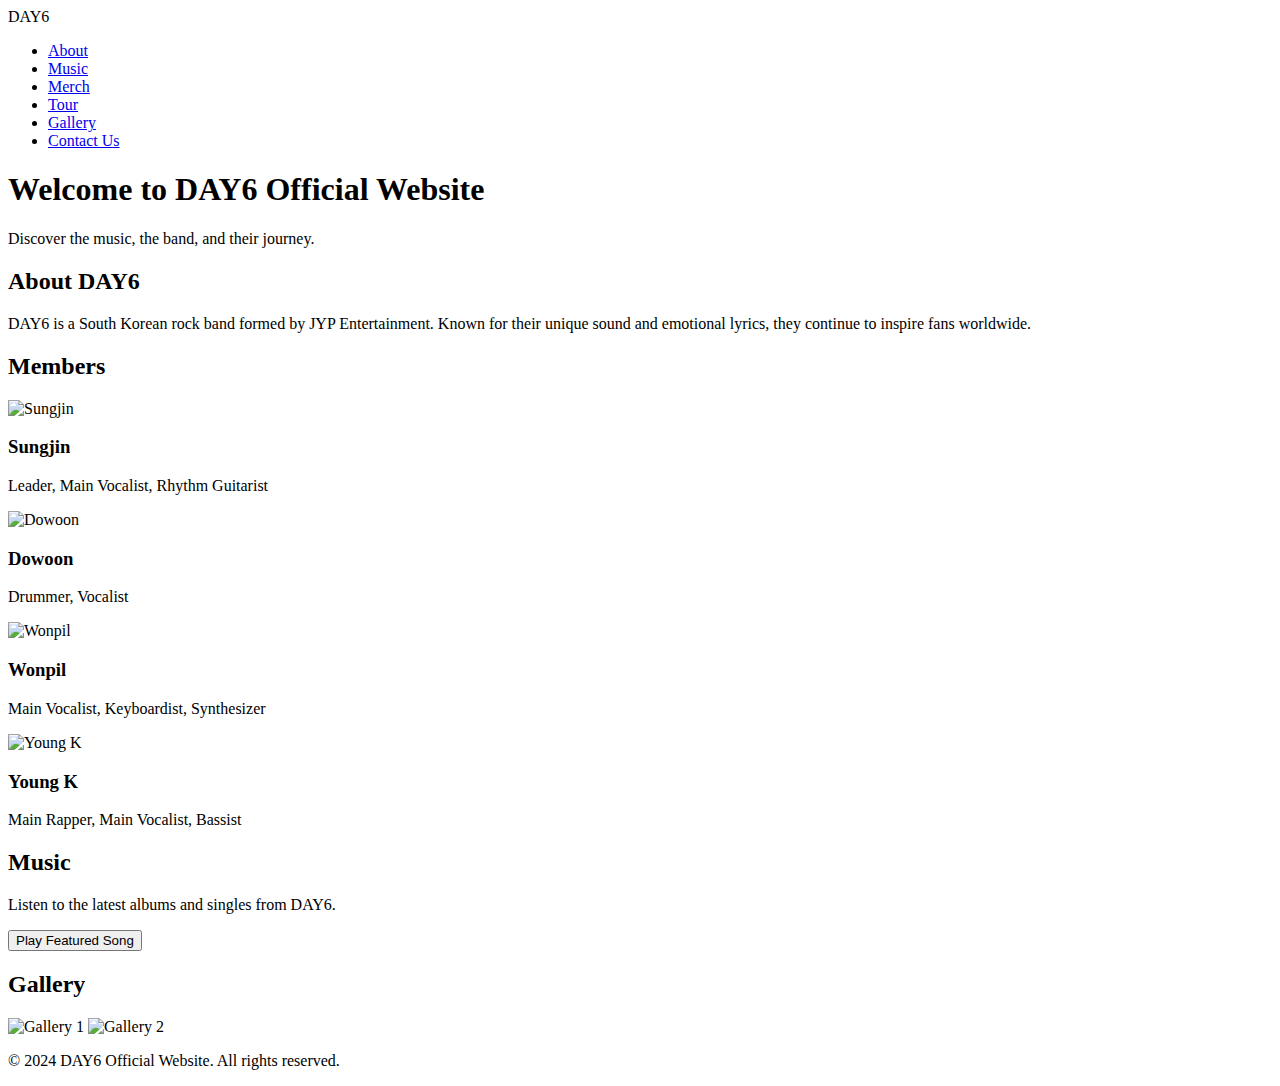
==== index.html @ b238e2af "assg commit" ====
<!DOCTYPE html>
<html lang="en">
<head>
  <meta charset="UTF-8">
  <meta name="viewport" content="width=device-width, initial-scale=1.0">
  <title>DAY6 | Official Website</title>
  <link rel="stylesheet" href="style.css">
</head>
<body>
  <header>
    <div class="logo">DAY6</div>
    <nav>
      <ul class="menu">
        <li><a href="about.html">About</a></li>
        <li><a href="music.html">Music</a></li>
        <li><a href="merch.html">Merch</a></li>
        <li><a href="tour.html">Tour</a></li>
        <li><a href="gallery.html">Gallery</a></li>
        <li><a href="contactUs.html">Contact Us</a></li>
      </ul>
    </nav>
  </header>

  <section class="hero">
    <h1>Welcome to DAY6 Official Website</h1>
    <p>Discover the music, the band, and their journey.</p>
  </section>

  <section id="about">
    <h2>About DAY6</h2>
    <p>DAY6 is a South Korean rock band formed by JYP Entertainment. Known for their unique sound and emotional lyrics, they continue to inspire fans worldwide.</p>
  </section>

  <section id="members">
    <h2>Members</h2>
    <div class="member-grid">
      <div class="member">
        <img src="pics\SUNGJIN-1-900x600.jpg" alt="Sungjin">
        <h3>Sungjin</h3>
        <p>Leader, Main Vocalist, Rhythm Guitarist</p>
      </div>
      <div class="member">
        <img src="pics\DOWOON-1-900x600.jpg" alt="Dowoon">
        <h3>Dowoon</h3>
        <p>Drummer, Vocalist</p>
      </div>  
      <div class="member">
        <img src="pics\WONPIL-1-533x800.jpg" alt="Wonpil">
        <h3>Wonpil</h3>
        <p>Main Vocalist, Keyboardist, Synthesizer</p>
      </div>  
      <div class="member">
        <img src="pics\YOUNG-K-1-533x800.jpg" alt="Young K">
        <h3>Young K</h3>
        <p>Main Rapper, Main Vocalist, Bassist</p>
      </div>  
    </div>
  </section>

  <section id="music">
    <h2>Music</h2>
    <p>Listen to the latest albums and singles from DAY6.</p>
    <button id="playMusic">Play Featured Song</button>
  </section>

  <section id="gallery">
    <h2>Gallery</h2>
    <div class="gallery-grid">
      <img src="image1.jpg" alt="Gallery 1">
      <img src="image2.jpg" alt="Gallery 2">
      <!-- Add more images as needed -->
    </div>
  </section>

  <footer>
    <p>&copy; 2024 DAY6 Official Website. All rights reserved.</p>
  </footer>

  <script src="script.js"></script>
</body>
</html>
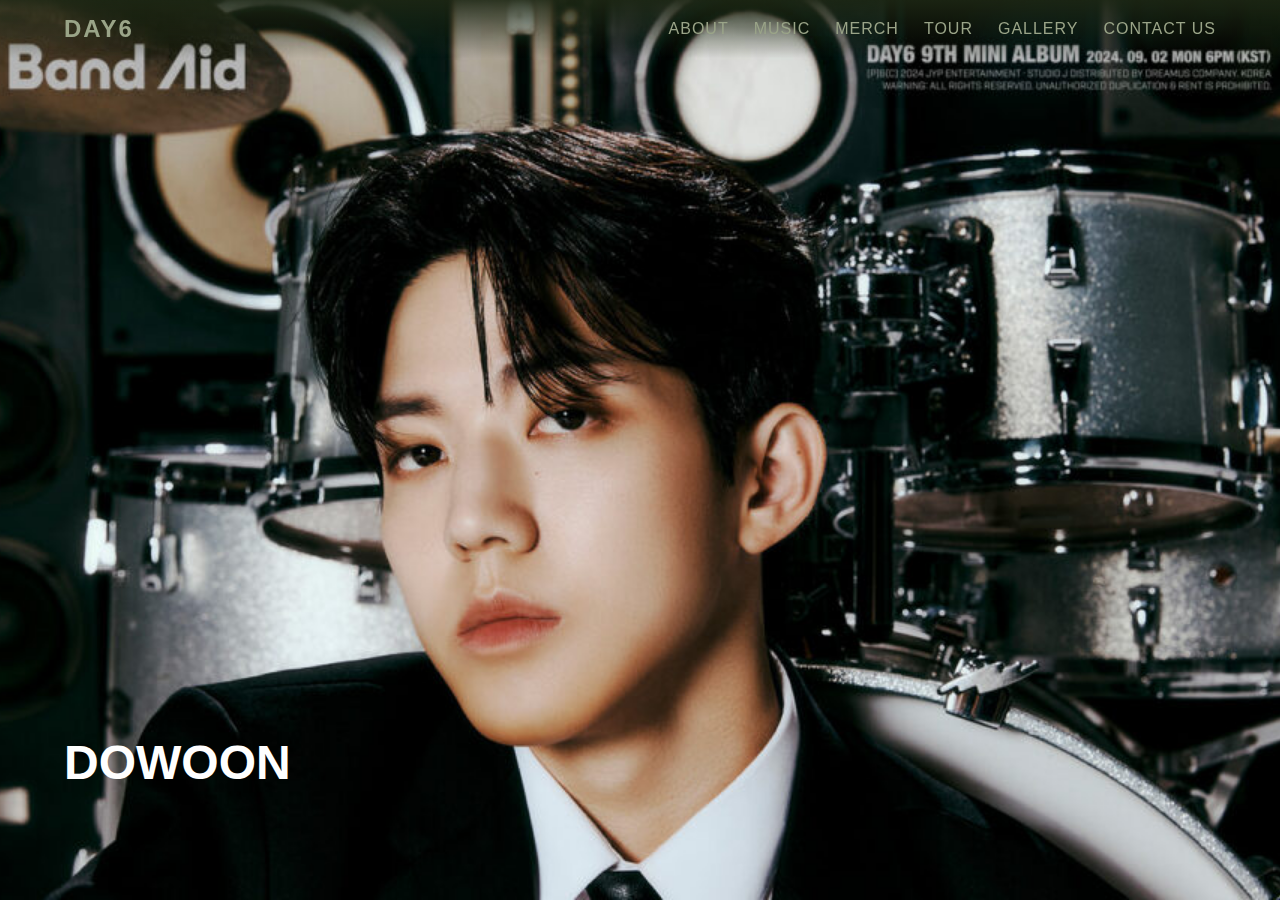
==== commit ec627f8d: "assg commit" ====
--- a/index.html
+++ b/index.html
@@ -1,14 +1,16 @@
 <!DOCTYPE html>
 <html lang="en">
+
 <head>
   <meta charset="UTF-8">
   <meta name="viewport" content="width=device-width, initial-scale=1.0">
   <title>DAY6 | Official Website</title>
-  <link rel="stylesheet" href="style.css">
+  <link rel="stylesheet" href="css\index.css">
 </head>
+
 <body>
   <header>
-    <div class="logo">DAY6</div>
+    <a href="index.html" class="logo">DAY6</a>
     <nav>
       <ul class="menu">
         <li><a href="about.html">About</a></li>
@@ -18,64 +20,42 @@
         <li><a href="gallery.html">Gallery</a></li>
         <li><a href="contactUs.html">Contact Us</a></li>
       </ul>
+      <div class="hamburger">
+        <span></span>
+        <span></span>
+        <span></span>
+      </div>
     </nav>
   </header>
 
-  <section class="hero">
-    <h1>Welcome to DAY6 Official Website</h1>
-    <p>Discover the music, the band, and their journey.</p>
-  </section>
+  <div class="slideshow-container">
+    <div class="slide active">
+      <img src="media\DOWOON-1-900x600.jpg" alt="Dowoon">
+      <div class="slide-content">
+        <h1>Dowoon</h1>
+      </div>
+    </div>
+    <div class="slide">
+      <img src="media\SUNGJIN-1-900x600.jpg" alt="Sungjin">
+      <div class="slide-content">
+        <h1>Sungjin</h1>
+      </div>
+    </div>
+    <div class="slide">
+      <img src="media\{Wonpil} DAY6 9th Mini Album “Band Aid” Concept Photo.jpg" alt="Wonpil">
+      <div class="slide-content">
+        <h1>Wonpil</h1>
+      </div>
+    </div>
+    <div class="slide">
+      <img src="media\YOUNG-K-1-533x800.jpg" alt="Young K">
+      <div class="slide-content">
+        <h1>Young K</h1>
+      </div>
+    </div>
+  </div>
 
-  <section id="about">
-    <h2>About DAY6</h2>
-    <p>DAY6 is a South Korean rock band formed by JYP Entertainment. Known for their unique sound and emotional lyrics, they continue to inspire fans worldwide.</p>
-  </section>
-
-  <section id="members">
-    <h2>Members</h2>
-    <div class="member-grid">
-      <div class="member">
-        <img src="pics\SUNGJIN-1-900x600.jpg" alt="Sungjin">
-        <h3>Sungjin</h3>
-        <p>Leader, Main Vocalist, Rhythm Guitarist</p>
-      </div>
-      <div class="member">
-        <img src="pics\DOWOON-1-900x600.jpg" alt="Dowoon">
-        <h3>Dowoon</h3>
-        <p>Drummer, Vocalist</p>
-      </div>  
-      <div class="member">
-        <img src="pics\WONPIL-1-533x800.jpg" alt="Wonpil">
-        <h3>Wonpil</h3>
-        <p>Main Vocalist, Keyboardist, Synthesizer</p>
-      </div>  
-      <div class="member">
-        <img src="pics\YOUNG-K-1-533x800.jpg" alt="Young K">
-        <h3>Young K</h3>
-        <p>Main Rapper, Main Vocalist, Bassist</p>
-      </div>  
-    </div>
-  </section>
-
-  <section id="music">
-    <h2>Music</h2>
-    <p>Listen to the latest albums and singles from DAY6.</p>
-    <button id="playMusic">Play Featured Song</button>
-  </section>
-
-  <section id="gallery">
-    <h2>Gallery</h2>
-    <div class="gallery-grid">
-      <img src="image1.jpg" alt="Gallery 1">
-      <img src="image2.jpg" alt="Gallery 2">
-      <!-- Add more images as needed -->
-    </div>
-  </section>
-
-  <footer>
-    <p>&copy; 2024 DAY6 Official Website. All rights reserved.</p>
-  </footer>
-
-  <script src="script.js"></script>
+  <script src="js/index.js"></script>
+  <script src="js/mobileToggle.js"></script>
 </body>
-</html>
+</html>